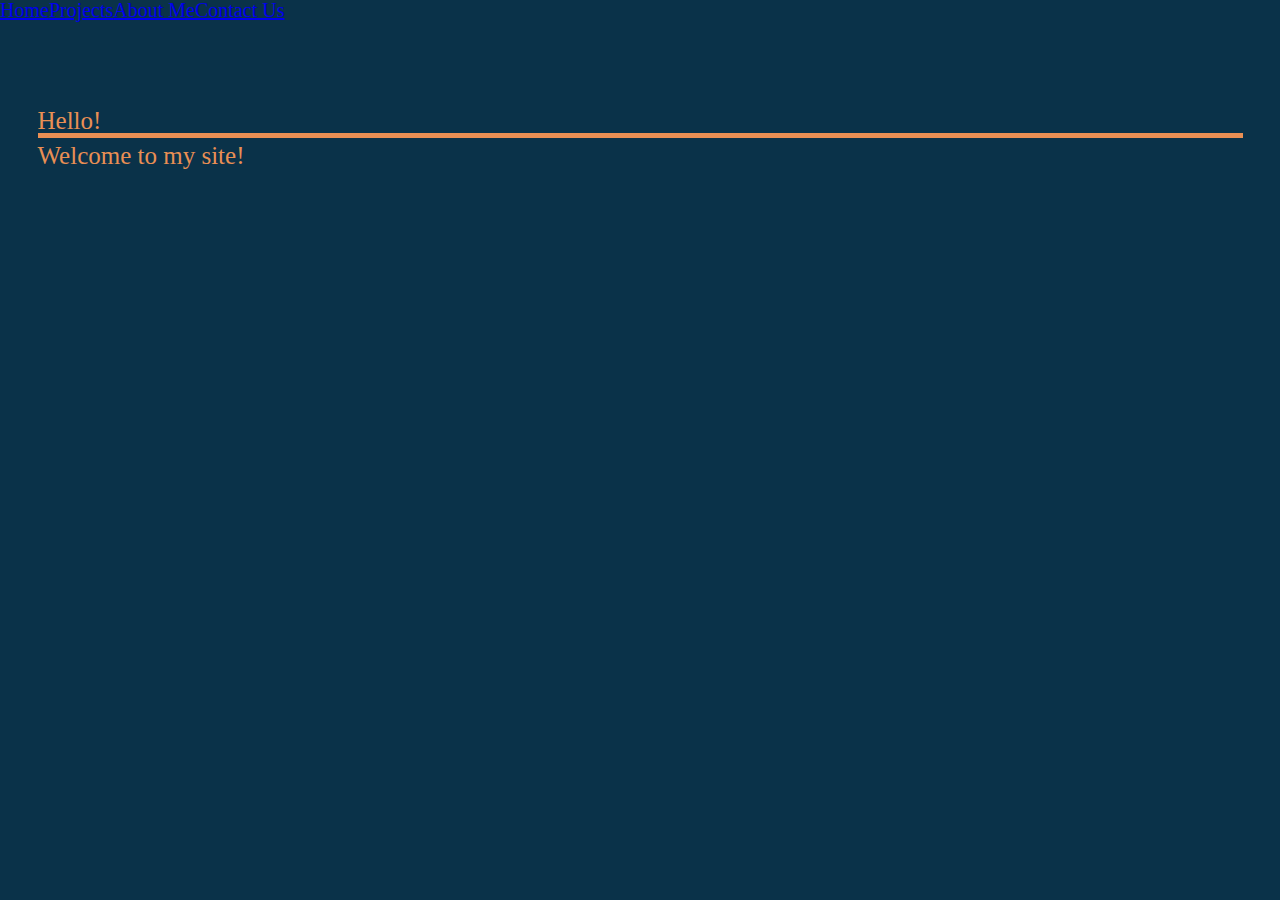
==== index.html @ 5b7e38e8 "portfolio_build_01" ====
<!DOCTYPE html>
<html lang="en">
  <head>
    <meta charset="UTF-8" />
    <meta http-equiv="X-UA-Compatible" content="IE=edge" />
    <meta name="viewport" content="width=device-width, initial-scale=1.0" />
    <link rel="stylesheet" href="/styles/reset.css">
    <link rel="stylesheet" href="/styles/global.css">
    <title>Victor's Nook Of the Internet.</title>
  </head>
  <body>
    <nav>
        <button class="nav__toggle" id="navBtn">Menu</button>
        <ul class="menu">
          <li><a href="#">Home</a></li>
          <li><a href="#">Projects</a></li>
          <li><a href="#">About Me</a></li>
          <li><a href="#">Contact Us</a></li>
        </ul>
    </nav>
    <main>
        <section id="landing">
            <article class="intro__title"> 
                <div class="container">
                    <p>Hello!</p>
                    <h1>Welcome to my site! </h1>
                </div>
            </article>
        </section>
    </main>
  </body>
  <script src="scripts/scripts.js"></script>
</html>
---- styles/global.css ----
/* root variables */
:root {
/* Colors */
    /* Brand Blue */
    --bb: #0A3249;
    /* Brand Orange */
    --bo: #E98F54;
    /* Light Text */
    --lt: #E9EAEC;
    /* Heading Type */
    --ht: 'Syncopate';
}


/* Helpers */


.container {
    max-width: 640em;
    margin: 0 auto;
    padding: 0 1.5em;
}

/* Global */
html{
    font-size: 20px;
}
body {
    background-color: #0A3249;
}


nav {
    display: flex;
    flex-direction: column;
    align-items: flex-start;
    position: relative;
  }
  
  .nav__toggle {
    display: none;
    position: absolute;
    top: 0;
    right: 0;
    margin: 10px;
  }
  
  @media (max-width: 767px) {
    .nav__toggle {
      display: block;
    }
    
    .menu {
      display: none;
      width: 100%;
    }
    
    .nav__toggle.active + .menu {
      display: block;
    }
    
    .menu li {
      text-align: center;
      width: 100%;
    }
  }
  
  @media (min-width: 768px) {
    .menu {
      display: flex;
      width: auto;
    }
    
    .menu li {
      width: auto;
    }
  }
  




/* Landing */

 .intro__title {
    font-family: var(--ht);
    font-size: 1.25em;
    color: var(--bo);
    padding-top: 2.5em;

}

.intro__title p {
    color: var(--bo);
    border-bottom: 5px solid var(--bo
    ); 
    
}

.intro__title h1 {
    padding-top: .20em;
}
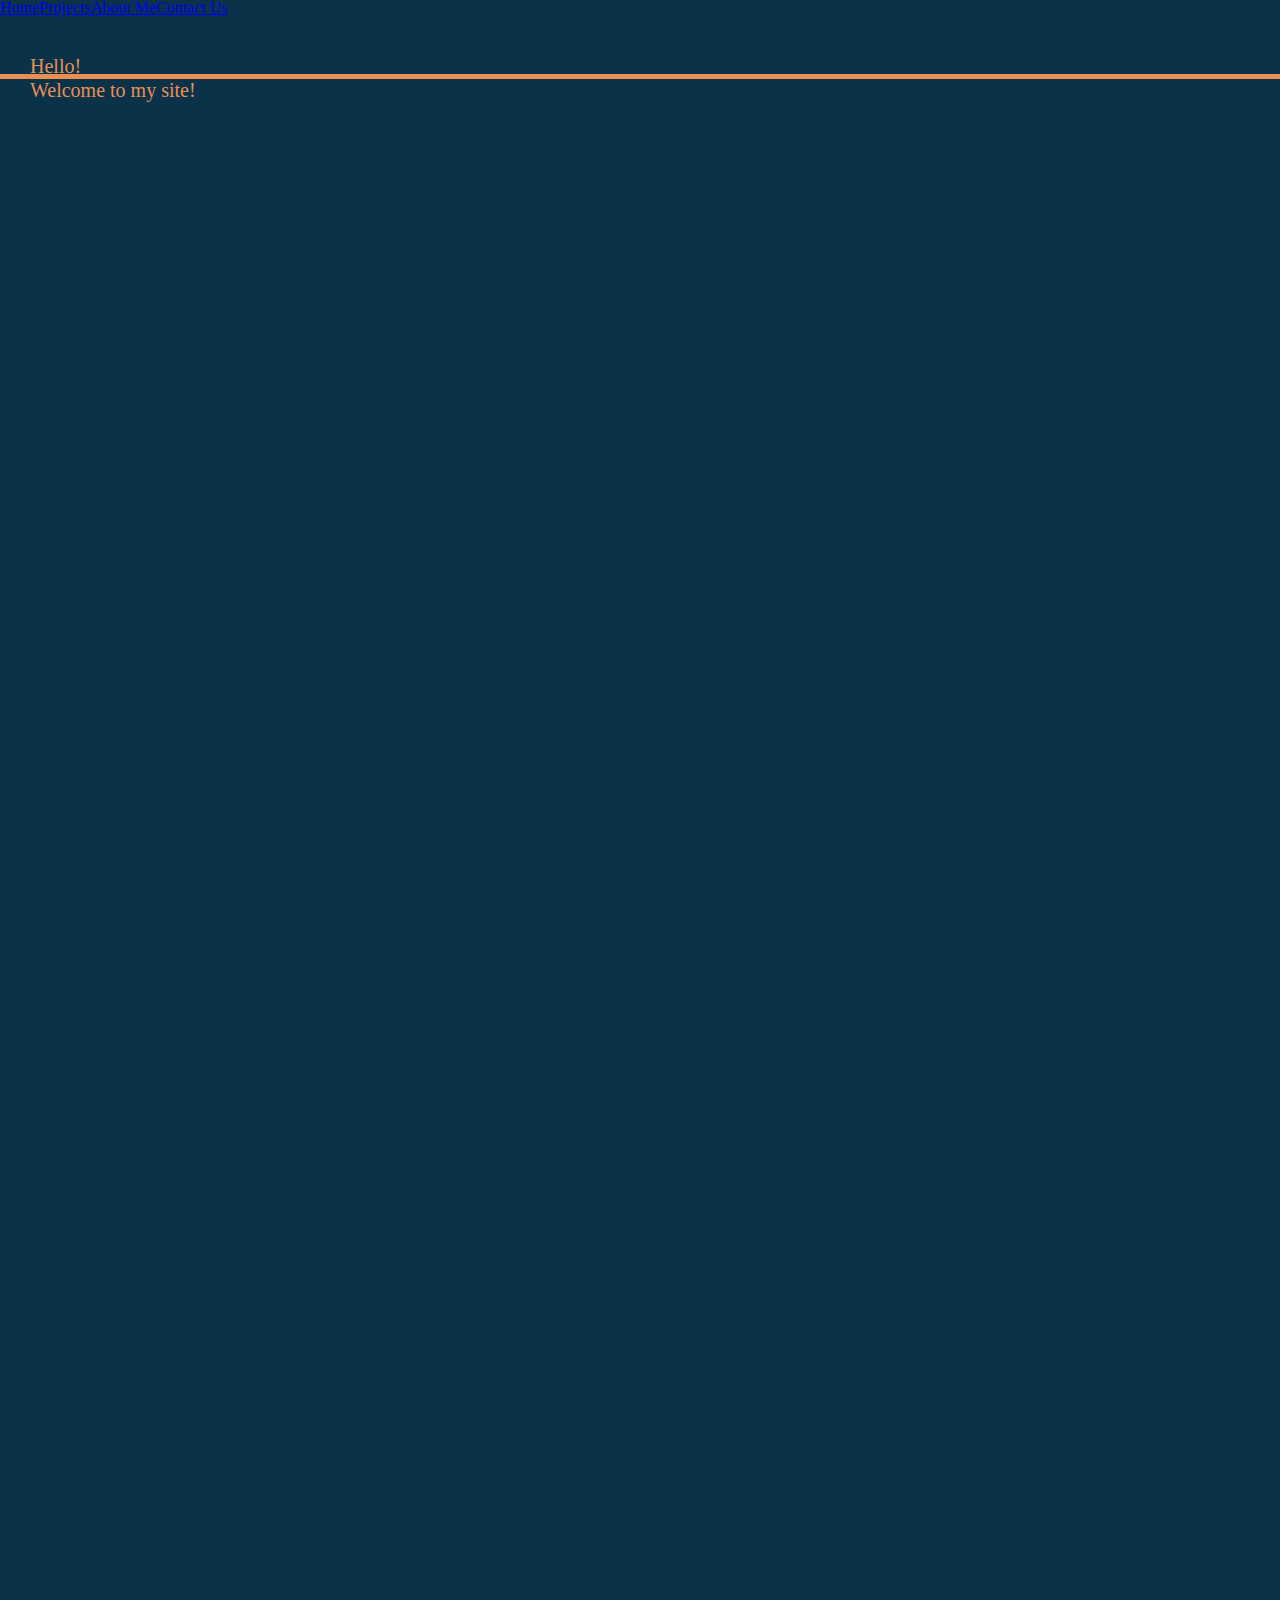
==== commit 0a2c2389: "nav built not styled" ====
--- a/index.html
+++ b/index.html
@@ -9,7 +9,7 @@
     <title>Victor's Nook Of the Internet.</title>
   </head>
   <body>
-    <nav>
+    <nav class="navbar">
         <button class="nav__toggle" id="navBtn">Menu</button>
         <ul class="menu">
           <li><a href="#">Home</a></li>
@@ -19,11 +19,16 @@
         </ul>
     </nav>
     <main>
+      <div class="line"></div>
         <section id="landing">
-            <article class="intro__title"> 
+            <article class="intro__text"> 
+              
                 <div class="container">
                     <p>Hello!</p>
+                    
                     <h1>Welcome to my site! </h1>
+                </div>
+
                 </div>
             </article>
         </section>
--- a/styles/global.css
+++ b/styles/global.css
@@ -1,102 +1,108 @@
 /* root variables */
 :root {
-/* Colors */
-    /* Brand Blue */
-    --bb: #0A3249;
-    /* Brand Orange */
-    --bo: #E98F54;
-    /* Light Text */
-    --lt: #E9EAEC;
-    /* Heading Type */
-    --ht: 'Syncopate';
+  /* Globals */
+  --font-size: 16px;
+  /* Colors */
+  /* Brand Blue */
+  --bb: #0a3249;
+  /* Brand Orange */
+  --bo: #e98f54;
+  /* Light Text */
+  --lt: #e9eaec;
+
+  /* Type */
+  /* Heading Type */
+  --ht: "Syncopate";
 }
-
 
 /* Helpers */
 
-
 .container {
-    max-width: 640em;
-    margin: 0 auto;
-    padding: 0 1.5em;
+  max-width: 640em;
+  margin: 0 auto;
+  padding: 0 1.5em;
 }
 
 /* Global */
-html{
-    font-size: 20px;
+html {
+  font-size: var(--font-size);
 }
 body {
-    background-color: #0A3249;
+  background-color: #0a3249;
 }
 
+nav {
+  display: flex;
+  flex-direction: column;
+  align-items: flex-start;
+  position: relative;
+  z-index: 9999;
+}
 
-nav {
+.nav__toggle {
+  display: none;
+  position: fixed;
+  top: 0;
+  right: 0;
+  margin: 10px;
+}
+
+@media (max-width: 767px) {
+  .nav__toggle {
+    display: block;
+  }
+
+  .menu {
+    display: none;
+    width: 100%;
+  }
+
+  .nav__toggle.active + .menu {
+    display: block;
+    transform: translate(40%, 50%);
+    z-index: 9999;
+    position: fixed;
+  }
+
+  .menu li {
+    text-align: center;
+    width: 100%;
+  }
+}
+
+@media (min-width: 768px) {
+  .menu {
     display: flex;
-    flex-direction: column;
-    align-items: flex-start;
-    position: relative;
+    width: auto;
   }
-  
-  .nav__toggle {
-    display: none;
-    position: absolute;
-    top: 0;
-    right: 0;
-    margin: 10px;
+
+  .menu li {
+    width: auto;
   }
-  
-  @media (max-width: 767px) {
-    .nav__toggle {
-      display: block;
-    }
-    
-    .menu {
-      display: none;
-      width: 100%;
-    }
-    
-    .nav__toggle.active + .menu {
-      display: block;
-    }
-    
-    .menu li {
-      text-align: center;
-      width: 100%;
-    }
-  }
-  
-  @media (min-width: 768px) {
-    .menu {
-      display: flex;
-      width: auto;
-    }
-    
-    .menu li {
-      width: auto;
-    }
-  }
-  
-
-
-
+}
 
 /* Landing */
 
- .intro__title {
-    font-family: var(--ht);
-    font-size: 1.25em;
-    color: var(--bo);
-    padding-top: 2.5em;
-
+.intro__text {
+  font-family: var(--ht);
+  font-size: 1.25em;
+  color: var(--bo);
+  padding-top: 1em;
 }
 
-.intro__title p {
-    color: var(--bo);
-    border-bottom: 5px solid var(--bo
-    ); 
-    
+.intro__text p {
+  color: var(--bo);
 }
 
-.intro__title h1 {
-    padding-top: .20em;
+.line {
+  border-bottom: 5px solid var(--bo);
+  position: absolute;
+  left: 0;
+  margin-top: 3.65em;
+  right: 0;
+  width: 100%;
 }
+.intro__text h1 {
+  padding-top: 0.2em;
+  height: 200vh;
+}
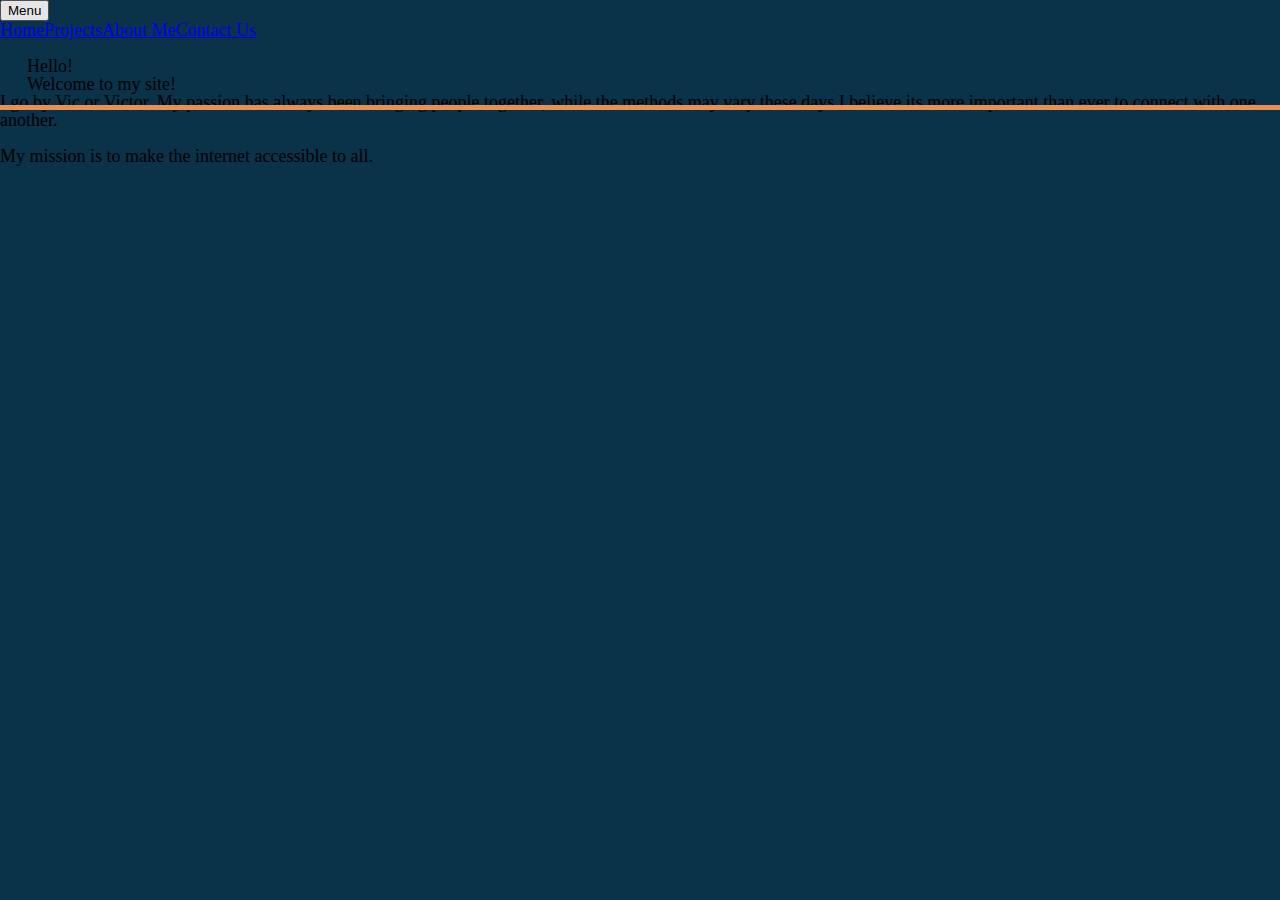
==== commit faa1abe3: "mobile landing" ====
--- a/index.html
+++ b/index.html
@@ -10,7 +10,7 @@
   </head>
   <body>
     <nav class="navbar">
-        <button class="nav__toggle" id="navBtn">Menu</button>
+        <button class="navbar__toggle" id="navBtn">Menu</button>
         <ul class="menu">
           <li><a href="#">Home</a></li>
           <li><a href="#">Projects</a></li>
@@ -21,16 +21,23 @@
     <main>
       <div class="line"></div>
         <section id="landing">
-            <article class="intro__text"> 
+            <article class="intro"> 
               
                 <div class="container">
+                  <div id="">
                     <p>Hello!</p>
                     
-                    <h1>Welcome to my site! </h1>
+                    <h1>Welcome to my site!</h1>
+                  </div>
                 </div>
+                <div class="landing">
+                  <p>I go by Vic or Victor. My passion has always been bringing people together, while the methods may vary these days I believe its more important than ever to connect with one another.</p>
 
+                  <img src="images/" alt="">
+                  <p>My mission is to make the internet accessible to all.</p>
                 </div>
-            </article>
+                
+            </article >
         </section>
     </main>
   </body>
--- a/styles/global.css
+++ b/styles/global.css
@@ -1,7 +1,7 @@
 /* root variables */
 :root {
   /* Globals */
-  --font-size: 16px;
+  --font-size: 18px;
   /* Colors */
   /* Brand Blue */
   --bb: #0a3249;
@@ -83,14 +83,14 @@
 
 /* Landing */
 
-.intro__text {
+.intro__ {
   font-family: var(--ht);
   font-size: 1.25em;
   color: var(--bo);
   padding-top: 1em;
 }
 
-.intro__text p {
+.intro__ p {
   color: var(--bo);
 }
 
@@ -102,7 +102,7 @@
   right: 0;
   width: 100%;
 }
-.intro__text h1 {
+.intro__ h1 {
   padding-top: 0.2em;
   height: 200vh;
 }
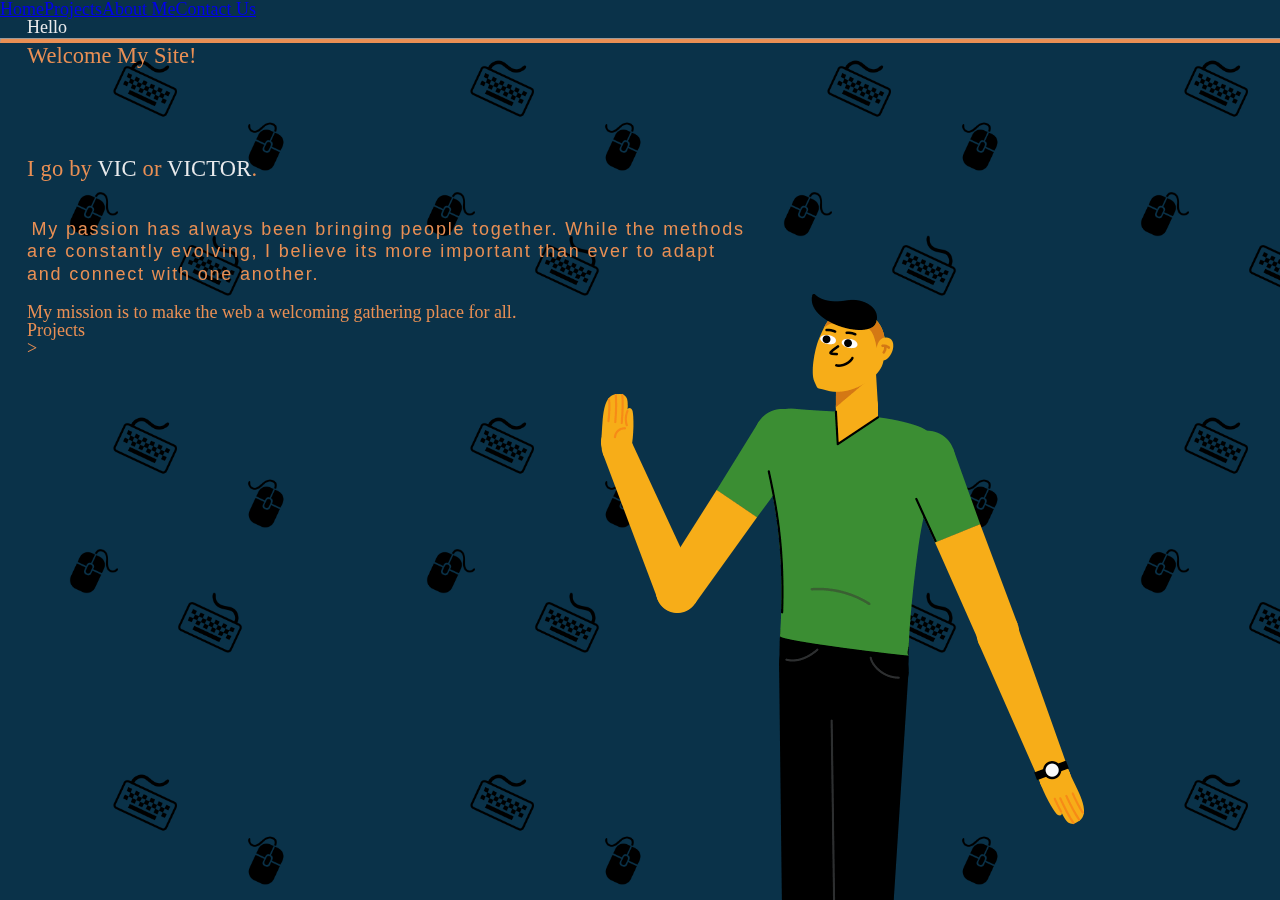
==== commit efac720c: "done" ====
--- a/index.html
+++ b/index.html
@@ -19,24 +19,29 @@
         </ul>
     </nav>
     <main>
-      <div class="line"></div>
         <section id="landing">
             <article class="intro"> 
-              
                 <div class="container">
-                  <div id="">
-                    <p>Hello!</p>
-                    
-                    <h1>Welcome to my site!</h1>
+                  <div class="intro__welcome">
+                    <h3 class="intro__welcome-heading">Hello</h3>
+                    <hr class="intro__welcome-divider">
+                    <h1 class="intro__welcome-title">Welcome My Site!</h1>
+                  </div>
+                  <div class="intro__content">
+                    <h2 class="intro__content-heading">I go by <span class="intro__content-span">Vic</span> or <span class="intro__content-span">Victor</span >.</h2>
+                      <p class="intro__content-description">
+                       My passion has always been bringing people together. While the methods are constantly evolving, I believe its more important than ever to adapt and connect with one another.</p>
+                    <div class="intro__img-container">
+                        <img src="images/cartoon_victor_min.png" alt="">
+                    </div>
+                    <br>
+                    <p class="intro__mission">My mission is to make the web a welcoming gathering place for all.</p>
+                  </div>
+                  <div class="intro__CTA">
+                    <p>Projects</p>
+                    <p>&gt;</p>
                   </div>
                 </div>
-                <div class="landing">
-                  <p>I go by Vic or Victor. My passion has always been bringing people together, while the methods may vary these days I believe its more important than ever to connect with one another.</p>
-
-                  <img src="images/" alt="">
-                  <p>My mission is to make the internet accessible to all.</p>
-                </div>
-                
             </article >
         </section>
     </main>
--- a/styles/global.css
+++ b/styles/global.css
@@ -10,17 +10,21 @@
   /* Light Text */
   --lt: #e9eaec;
 
-  /* Type */
-  /* Heading Type */
+  /* Typography */
+  /* Header Text */
   --ht: "Syncopate";
+  /* Sub Header Text */
+  --st: "Ropa Sans";
+  /* Body Type */
+  --bt: "Nunito", sans-serif;
 }
 
 /* Helpers */
 
 .container {
-  max-width: 640em;
+  max-width: 640rem;
   margin: 0 auto;
-  padding: 0 1.5em;
+  padding: 0 1.5rem;
 }
 
 /* Global */
@@ -28,18 +32,20 @@
   font-size: var(--font-size);
 }
 body {
-  background-color: #0a3249;
+  background-color: var(--bb);
+  background-image: url(../images/portfolioBGrotate.png);
+  background-size: contain;
 }
 
 nav {
   display: flex;
   flex-direction: column;
   align-items: flex-start;
-  position: relative;
+  position: absolute;
   z-index: 9999;
 }
 
-.nav__toggle {
+.navbar__toggle {
   display: none;
   position: fixed;
   top: 0;
@@ -83,26 +89,82 @@
 
 /* Landing */
 
-.intro__ {
-  font-family: var(--ht);
-  font-size: 1.25em;
-  color: var(--bo);
-  padding-top: 1em;
-}
-
-.intro__ p {
+.intro {
   color: var(--bo);
 }
 
-.line {
-  border-bottom: 5px solid var(--bo);
+.intro__welcome{
+  font-family: var(--ht);
+  color: var(--lt);
+}
+.intro__welcome-title{
+  padding-top: .5rem;
+  font-size: 1.25rem;
+  color: var(--bo);
+}
+.intro__welcome-heading{
+  color: var(--lt);
+}
+
+hr {
+  display: block;
   position: absolute;
+  top: 1.6rem;
   left: 0;
-  margin-top: 3.65em;
-  right: 0;
+  height: 0;
   width: 100%;
+  border-bottom: 4px solid var(--bo);
 }
-.intro__ h1 {
-  padding-top: 0.2em;
-  height: 200vh;
+
+/* Intro Content */
+
+.intro__content {
+  margin-top: 5rem;
+  max-width: 40rem;
+  font-family: var(--st);
+ 
 }
+.intro__content-heading {
+  font-family: var(--st);
+  font-size: 1.25rem;
+  letter-spacing: .01rem;
+}
+
+.intro__content-description {
+  font-family: var(--bt);
+  text-align: left;
+  text-indent: 0.25rem;
+  line-height: 1.25rem;
+  letter-spacing: .10rem;
+  margin-top: 2.1rem;
+}
+
+.intro__content-description:first-line {
+  text-indent: 0;
+}
+
+
+.intro__content-span{
+  color: var(--lt);
+  text-transform: uppercase;
+}
+
+.intro__img-container {
+  max-width: 100%;
+  position: fixed;
+  z-index: -100;
+  right: -3.5rem;
+  top: 16rem;
+  
+}
+
+.intro__img-container img {
+  max-width: 100%;
+  height: auto;
+}
+
+.intro_mission {
+  margin-top: 5rem;
+  max-width: 9rem;
+}
+
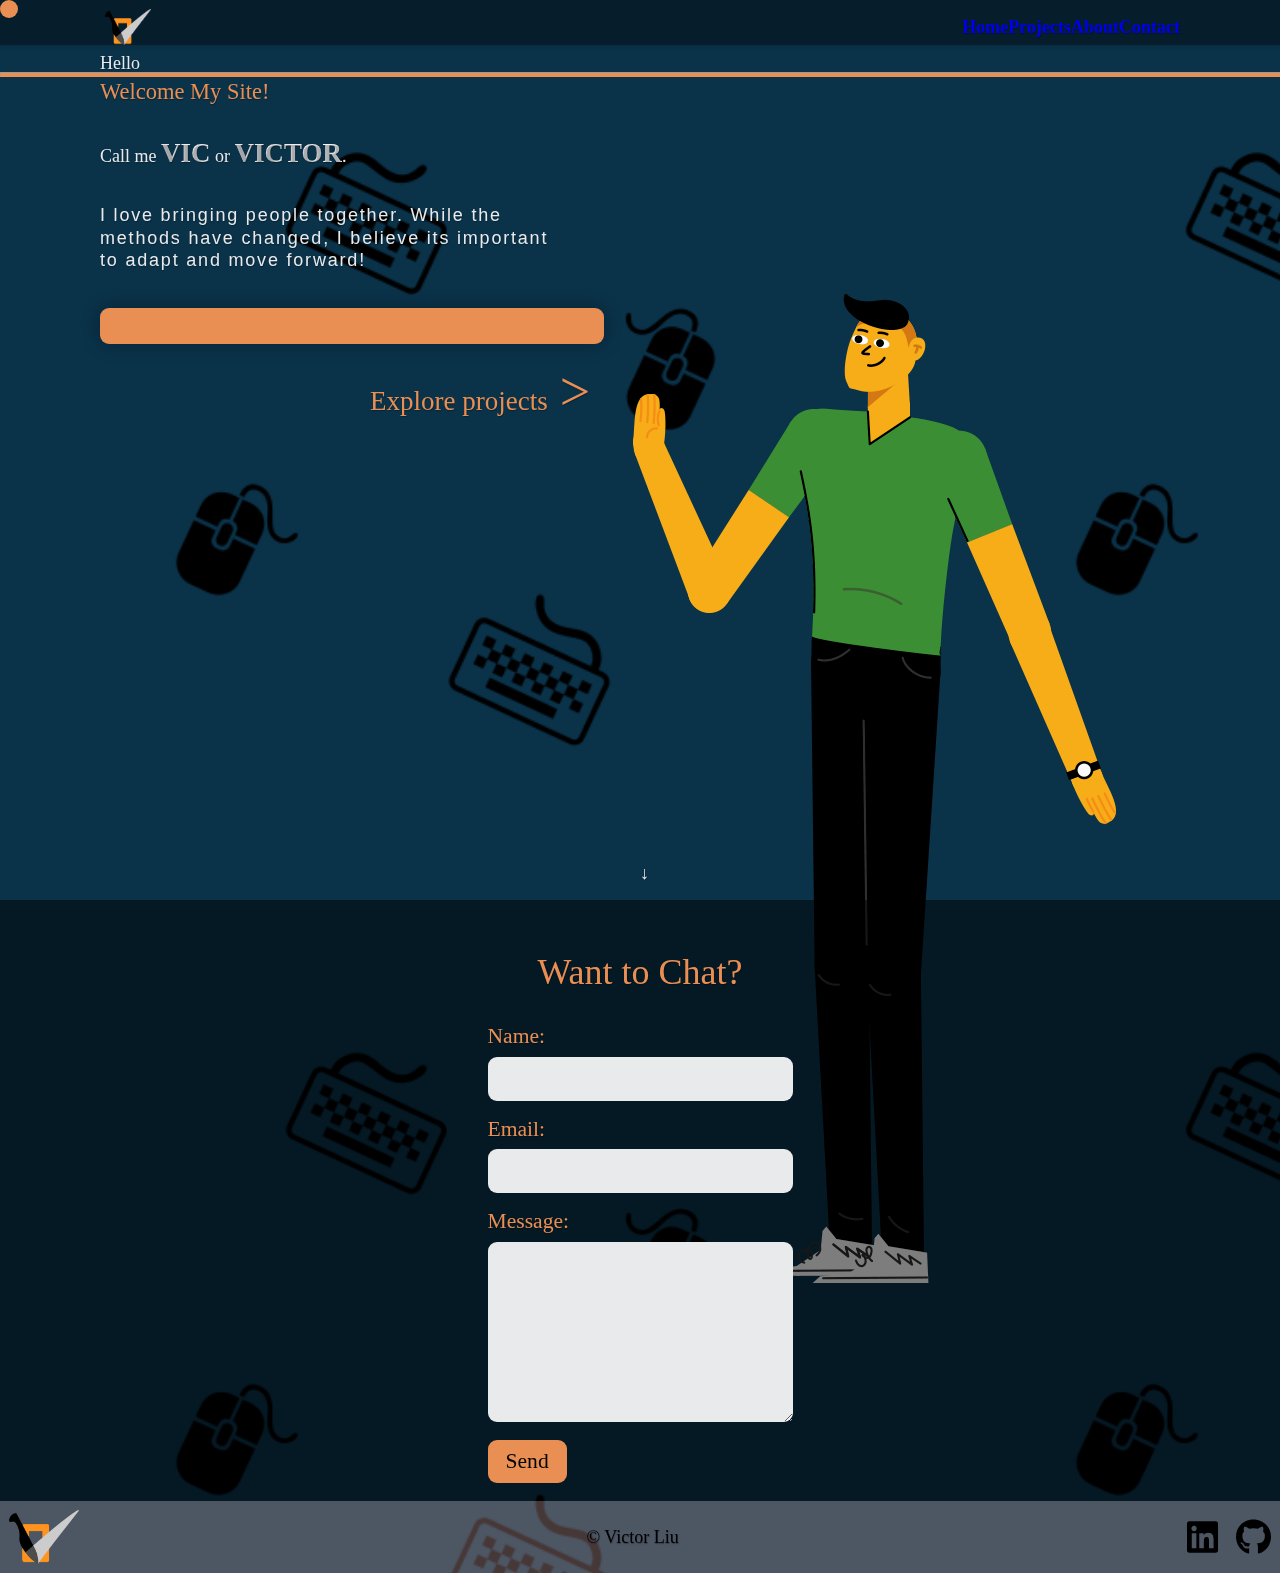
==== commit 1b1546ee: "landingmobiledone" ====
--- a/index.html
+++ b/index.html
@@ -1,4 +1,3 @@
-<!DOCTYPE html>
 <html lang="en">
   <head>
     <meta charset="UTF-8" />
@@ -6,18 +5,29 @@
     <meta name="viewport" content="width=device-width, initial-scale=1.0" />
     <link rel="stylesheet" href="/styles/reset.css">
     <link rel="stylesheet" href="/styles/global.css">
+    <link rel="stylesheet" href="/styles/landing.css">
     <title>Victor's Nook Of the Internet.</title>
   </head>
   <body>
-    <nav class="navbar">
-        <button class="navbar__toggle" id="navBtn">Menu</button>
+    <header>
+      <nav>
+        <div class="logo">
+          <a href="#"><img src="images/personallogo.png" alt="Homepage"></a>
+        </div>
+        <div class="nav-toggle">
+          <button class="interactable" data-type="button">MENU</button>
+        </div>
         <ul class="menu">
-          <li><a href="#">Home</a></li>
-          <li><a href="#">Projects</a></li>
-          <li><a href="#">About Me</a></li>
-          <li><a href="#">Contact Us</a></li>
+          <li><a class="interactable" data-type="inlink" href="#">Home</a></li>
+          <li><a class="interactable" data-type="inlink" href="#">Projects</a></li>
+          <li><a class="interactable" data-type="inlink" href="#">About</a></li>
+          <li><a class="interactable" data-type="inlink" href="#">Contact</a></li>
         </ul>
-    </nav>
+      </nav>
+      <div id="mouse-trail">
+        <i id="trail-icon" class=""></i>
+      </div>
+    </header>
     <main>
         <section id="landing">
             <article class="intro"> 
@@ -28,23 +38,51 @@
                     <h1 class="intro__welcome-title">Welcome My Site!</h1>
                   </div>
                   <div class="intro__content">
-                    <h2 class="intro__content-heading">I go by <span class="intro__content-span">Vic</span> or <span class="intro__content-span">Victor</span >.</h2>
-                      <p class="intro__content-description">
-                       My passion has always been bringing people together. While the methods are constantly evolving, I believe its more important than ever to adapt and connect with one another.</p>
+                    <h2 class="intro__content-heading`">Call me <span class="intro__content-span">Vic</span> or <span class="intro__content-span">Victor</span >.</h2>
+                        <div class="intro__content-description">
+                        I love bringing people together. While the methods have changed, I believe its important to adapt and move forward!</div>
                     <div class="intro__img-container">
                         <img src="images/cartoon_victor_min.png" alt="">
                     </div>
                     <br>
-                    <p class="intro__mission">My mission is to make the web a welcoming gathering place for all.</p>
+                    <div class="intro__content-mission">
+                      <span class="content-mission" id="mission-text"></span>
+                    </div>
                   </div>
-                  <div class="intro__CTA">
-                    <p>Projects</p>
-                    <p>&gt;</p>
-                  </div>
+                    <a href="#" class="intro__content-CTA interactable" data-type="inlink">Explore projects <span> &gt;</span></a>
+                    <div class="landing__scroll">&#8595</div>
                 </div>
             </article >
+            
         </section>
+        <section class="contact">
+          <div class="container">
+            <h2>Want to Chat?</h2>
+            <form>
+              <label for="name">Name:</label>
+              <input type="text" id="name" name="name" required>
+              <label for="email">Email:</label>
+              <input type="email" id="email" name="email" required>
+              <label for="message">Message:</label>
+              <textarea id="message" name="message" required></textarea>
+              <button type="submit">Send</button>
+            </form>
+          </div>
+        </section>
+        <footer>
+            <div class="footer isflex">
+                <div class="footer-left isflex">
+                <img src="images/personallogo.png" alt="Logo">
+               
+                </div>
+                <p>&copy; Victor Liu</p>
+                <div class="footer-right isflex interactable" data-type="link">
+                <a href="https://www.linkedin.com/in/victorshliu/"><img src="images/linkedin.svg" alt="LinkedIn"></a>
+                <a href="https://github.com/Victorshliu"><img src="images/github.svg" alt="Github"></a>
+                </div>
+            </div>
+        </footer>
     </main>
   </body>
   <script src="scripts/scripts.js"></script>
-</html>
+</html>--- a/styles/global.css
+++ b/styles/global.css
@@ -9,7 +9,8 @@
   --bo: #e98f54;
   /* Light Text */
   --lt: #e9eaec;
-
+  /* Dark Text */
+  --dt: #5A5E68;
   /* Typography */
   /* Header Text */
   --ht: "Syncopate";
@@ -18,153 +19,290 @@
   /* Body Type */
   --bt: "Nunito", sans-serif;
 }
+/* Reference sizes */
+/* Smallest screen size 375px */
+/* medium screen width 720px */
+/* large 1080+px */
+
 
 /* Helpers */
 
 .container {
-  max-width: 640rem;
+  max-width: 17.77rem;
   margin: 0 auto;
-  padding: 0 1.5rem;
-}
-
+  padding: 0 1rem;
+}
+
+@media (min-width:40em) {
+
+  .container {
+    max-width: 60rem;
+    padding: 0 2rem;
+  }
+}
+
+.isflex {
+  display: flex;
+}
 /* Global */
 html {
   font-size: var(--font-size);
+  text-shadow: 0.5px 0.5px 1px rgba(0, 0, 0, 0.3);
 }
 body {
   background-color: var(--bb);
   background-image: url(../images/portfolioBGrotate.png);
   background-size: contain;
+  min-height: 100%;
+  display: flex;
+}
+/* mouse effect */
+#mouse-trail {
+  height: 1em;
+  width: 1em;
+  background-color: #e98f54;
+  border-radius: 1em;
+  z-index: 9999;
+  position: fixed;
+  left: 0em;
+  top: 0em; 
+  pointer-events: none;
+  transition: opacity 500ms ease;
+  display: grid;
+  place-items: center;
+}
+
+body:hover > #mouse-trail {
+  opacity: 1;
+}
+
+#mouse-trail:not([data-type=""]) > #trail-icon {
+  opacity: 1;
+}
+
+.interactable:hover {
+  opacity: .8;
+  scale: 105%;
+}
+
+
+/* Mouse icons */
+#trail-icon {
+  opacity: 0;
+  transition: opacity 400ms ease;
+}
+
+.link-icon {
+ background-image: url(/images/link-solid.svg);
+ background-size: contain;
+ background-position: center;
+ height: .5em;
+ width: .5em;
+ background-repeat: no-repeat;
+}
+
+.nav-icon {
+  background-image: url(/images/rightarrow.svg);
+  background-size: contain;
+  background-position: center;
+  height: .5em;
+  width: .5em;
+  background-repeat: no-repeat;
+}
+
+.button-icon {
+  background-image: url(/images/button.svg);
+  background-size: contain;
+  background-position: center;
+  height: .5em;
+  width: .5em;
+  background-repeat: no-repeat;
+}
+
+/* Navigation */
+header {
+  position: fixed;
+  top: 0;
+  left: 0;
+  width: 100%;
+  box-shadow: 0 2px 4px rgba(0, 0, 0, 0.1);
+  z-index: 999;
+  transition: all 0.3s ease-in-out;
+  opacity: 1;
+  background-color: rgba(0, 0, 0, .4);
+  height: 2.5em;
+
+}
+
+.nav-toggle.sticky {
+  opacity: 1;
+  visibility: visible;
+  transition: opacity 50 ease;
 }
 
 nav {
   display: flex;
-  flex-direction: column;
-  align-items: flex-start;
-  position: absolute;
-  z-index: 9999;
-}
-
-.navbar__toggle {
+  justify-content: space-between;
+  align-items: center;
+  height: 3em;
+  padding: 0 1em;
+  max-width: 60rem;
+  margin: 0 auto;
+  padding: 0 4rem;
+}
+
+nav img {
+  height: 2em;
+  margin: .25em;
+}
+
+.menu {
+  display: flex;
+  justify-content: center;
+  align-items: center;
+  list-style: none;
+  margin: 0;
+  padding: 0;
+  height: 2em;
+}
+
+
+.menu li a {
+  font-weight: bold;
+  text-decoration: none;
+  transition: all 0.3s ease-in-out;
+}
+
+.menu li{
+  color: #f00;
+  transform: scale(2em);
+}
+
+.nav-toggle {
   display: none;
-  position: fixed;
-  top: 0;
-  right: 0;
-  margin: 10px;
-}
-
-@media (max-width: 767px) {
-  .nav__toggle {
+  cursor: pointer;
+  visibility: hidden;
+}
+
+.nav-toggle button {
+  transition: all 0.3s ease-in-out;
+}
+
+@media (max-width: 40em) {
+  nav {
+    flex-direction: column;
+    height: auto;
+  }
+
+  .nav-toggle {
     display: block;
-  }
-
-  .menu {
-    display: none;
-    width: 100%;
-  }
-
-  .nav__toggle.active + .menu {
-    display: block;
-    transform: translate(40%, 50%);
-    z-index: 9999;
-    position: fixed;
+    position: absolute;
+    top: calc(100vh - 6.5em);
+    right: 1.5em;
+  }
+
+  .nav-toggle button {
+      appearance: none;
+      border: none;
+      background-color: var(--bo);
+      font-size: 1.25em;
+      font-family: var(--st);
+      border-radius: 0.5rem;
+      padding: 0.25rem .25rem;
+    }
+
+    .menu {
+      display: none;
+      width: 100%;
+      text-align: center;
+    }
+
+  .menu.active {
+    display: flex;
+    flex-direction: column;
+    position: absolute;
+    top: 50vh;
+    right: .5em;
+    height: auto;
+    z-index: 999;
+    width: auto;
   }
 
   .menu li {
-    text-align: center;
-    width: 100%;
-  }
-}
-
-@media (min-width: 768px) {
-  .menu {
-    display: flex;
-    width: auto;
-  }
-
-  .menu li {
-    width: auto;
-  }
-}
-
-/* Landing */
-
-.intro {
-  color: var(--bo);
-}
-
-.intro__welcome{
-  font-family: var(--ht);
-  color: var(--lt);
-}
-.intro__welcome-title{
-  padding-top: .5rem;
-  font-size: 1.25rem;
-  color: var(--bo);
-}
-.intro__welcome-heading{
-  color: var(--lt);
-}
-
-hr {
-  display: block;
-  position: absolute;
-  top: 1.6rem;
-  left: 0;
-  height: 0;
-  width: 100%;
-  border-bottom: 4px solid var(--bo);
-}
-
-/* Intro Content */
-
-.intro__content {
-  margin-top: 5rem;
-  max-width: 40rem;
-  font-family: var(--st);
- 
-}
-.intro__content-heading {
-  font-family: var(--st);
-  font-size: 1.25rem;
-  letter-spacing: .01rem;
-}
-
-.intro__content-description {
-  font-family: var(--bt);
-  text-align: left;
-  text-indent: 0.25rem;
-  line-height: 1.25rem;
-  letter-spacing: .10rem;
-  margin-top: 2.1rem;
-}
-
-.intro__content-description:first-line {
-  text-indent: 0;
-}
-
-
-.intro__content-span{
-  color: var(--lt);
-  text-transform: uppercase;
-}
-
-.intro__img-container {
-  max-width: 100%;
-  position: fixed;
-  z-index: -100;
-  right: -3.5rem;
-  top: 16rem;
+    margin: .4em 0;
+    display: inline-block;
+    background-color: rgba(233, 143, 84, .8);
+    border-radius: .5rem;
+    padding: .5em .5em;
+    opacity: 0;
+    animation: drawer-open 0.5s ease-in-out forwards;
+  }
+
   
-}
-
-.intro__img-container img {
-  max-width: 100%;
-  height: auto;
-}
-
-.intro_mission {
-  margin-top: 5rem;
-  max-width: 9rem;
-}
-
+  .menu.active li:nth-child(1) {
+    animation-delay: 0.1s;
+  }
+  
+  .menu.active li:nth-child(2) {
+    animation-delay: 0.2s;
+  }
+  
+  .menu.active li:nth-child(3) {
+    animation-delay: 0.3s;
+  }
+  .menu.active li:nth-child(4) {
+    animation-delay: 0.4s;
+  }
+  
+  @keyframes drawer-open {
+    from {
+      opacity: 0;
+      transform: translateX(100%);
+    }
+    to {
+      opacity: 1;
+      transform: translateX(0);
+    }
+  }
+
+  @keyframes drawer-close {
+    from {
+      opacity: 1;
+      transform: translateX(100%);
+    }
+    to {
+      opacity: 0;
+      transform: translateX(0);
+    }
+  }
+
+  .menu.active li a {
+    color:var(--lt);
+  }
+  .menu li:hover {
+    background-color: rgba(233, 143, 84, 1);
+  }
+}
+
+
+/* Footer */
+
+.footer {
+  background-color: rgba(177, 140, 140, 0.4);
+  justify-content: space-between;
+  align-items: center;
+}
+
+.footer-left img {
+  height: 3rem;
+  padding: .5em;
+}
+
+.footer-right p {
+  font-size: 0.8rem;
+  margin: 0;
+}
+.footer-right img {
+  height: 2em;
+  padding: .5em;
+}--- a/styles/landing.css
+++ b/styles/landing.css
@@ -0,0 +1,294 @@
+/* Landing */
+
+#landing {
+    height: 100vh;
+  }
+  .intro {
+    color: var(--lt);
+    height: 100vh;
+  }
+  
+  .intro__welcome{
+    font-family: var(--ht);
+    color: var(--lt);
+    margin-top: 2em;
+  }
+  .intro__welcome-title{
+    padding-top: .5rem;
+    font-size: 1.25rem;
+    color: var(--bo);
+  }
+  .intro__welcome-heading{
+    color: var(--lt);
+  }
+  
+  hr {
+    display: block;
+    position: absolute;
+    top: 3.5rem;
+    left: 0;
+    height: 0;
+    width: 100%;
+    border-bottom: 4px solid var(--bo);
+  }
+  
+  /* Intro Content */
+  
+  .intro__content {
+    margin-top: 2rem;
+    max-width: 100%;
+    font-family: var(--st);
+  }
+  .intro__content-heading {
+    font-family: var(--st);
+    font-size: 1.25rem;
+    letter-spacing: .01rem;
+    text-align: center;
+    animation: slide-in 0.5s ease-out forwards 1s;
+    opacity: 0;
+  }
+  
+  @keyframes slide-in {
+    from {
+      transform: translateX(-100%);
+      opacity: 0;
+    }
+    to {
+      transform: translateX(0);
+      opacity: 1;
+    }
+  }
+  
+  .intro__content-description {
+    max-width: 26rem;
+    font-family: var(--bt);
+    text-align: left;
+    line-height: 1.25rem;
+    letter-spacing: .10rem;
+    text-shadow: 0.5px 0.5px 1px rgba(0, 0, 0, 0.3);
+    margin-top: 2.1rem;
+  }
+  
+  
+  
+  .intro__content-span {
+    color: var(--lt);
+    text-transform: uppercase;
+    background-image: linear-gradient(to right, var(--lt),white, var(--bo), white);
+    background-size: 300% auto;
+    background-clip: text;
+    -webkit-background-clip: text;
+    color: transparent;
+    animation: namegradient 5s ease infinite ;
+    font-size: 1.5rem;
+    font-weight:bolder;
+  }
+  
+  @keyframes namegradient {
+    0% {
+      background-position: 0% 50%;
+    }
+    50% {
+      background-position: 100% 50%;
+    }
+    100% {
+      background-position: 0% 50%;
+    }
+  }
+  
+  .intro__img-container {
+    max-width: 95%;
+    position: fixed;
+    z-index: -100;
+    right: -5.25rem;
+    top: 16rem;
+    
+  }
+  
+  .intro__img-container img {
+    max-width: 100%;
+    height: auto;
+  }
+  /* Mission Statement */
+  .intro__content-mission {
+    max-width: 26rem;
+    margin-top: 1rem;
+    color: var(--lt);
+    font-weight: bold;
+    font-family: var(--ht);
+    background-color: var(--bo);
+    padding: 1rem;
+    border-radius: 0.5rem;
+    box-shadow: 0 0 1rem rgba(0, 0, 0, 0.3);
+    position: relative;
+    width: 60%;
+    letter-spacing: .001em;
+    overflow: hidden;
+  }
+
+  @media (min-width: 40em){
+    .intro__content-mission {
+      width: 50%;
+    }
+  }
+    
+  
+  
+  #mission-text{
+    animation: typing 2s steps(30, end), blink-caret .5s step-end infinite;
+    animation-delay: 5s;
+  }
+  
+  
+  
+  /* Intro Call to Action */
+  .intro__content-CTA {
+    display: inline-block;
+    position:relative;
+    margin-top: 1em;
+    margin-left: 2em;
+    color: var(--bo);
+    font-family: var(--ht);
+    font-size: 1.5em;
+    text-decoration: none;
+    line-height: .7em;
+    animation: wiggle 3s cubic-bezier(0.25, 0.46, 0.45, 0.94) forwards;
+    animation-delay: 8s;
+  }
+
+  @media (min-width: 40em){
+    .intro__content-CTA {
+    margin-top: 1em;
+    margin-left: 10em;
+    }
+  }
+  
+  .intro__content-CTA span {
+    display: inline-block;
+    font-size: 2em;
+    margin-left: 0.1em;
+    line-height: 0.8;
+    animation: arrow 1.5s infinite;
+    animation-delay: 8s;
+  }
+  
+  @keyframes arrow {
+    0% {
+      transform: translateX(0);
+    }
+    25% { /* add delay for first arrow */
+      transform: translateX(0) scale(1);
+    }
+    50% {
+      transform: translateX(0.5em) scale(0.8);
+    }
+    75% { /* add delay for second arrow */
+      transform: translateX(0.5em) scale(0.8);
+    }
+    100% {
+      transform: translateX(1em) scale(0.6);
+    }
+  }
+  
+    @keyframes wiggle {
+      0% {
+        transform: translateX(0);
+      }
+      25% {
+        transform: translateX(0.2em) rotateZ(-5deg);
+      }
+      50% {
+        transform: translateX(-0.2em) rotateZ(5deg);
+      }
+      75% {
+        transform: translateX(0.2em) rotateZ(-5deg);
+      }
+      100% {
+        transform: translateX(0) rotateZ(0);
+      }
+    }
+  
+  /* Contact form */
+    .contact {
+      background-color: rgba(0, 0, 0, 0.5);
+      text-align: center;
+      width: 100vw;
+      padding: 1rem 0;
+    }
+    
+    .contact h2 {
+      color: var(--bo);
+      font-family: var(--ht);
+      font-size: 2em;
+      margin: 2rem 0;
+    }
+    
+    .contact form {
+      display: inline-block;
+      text-align: left;
+    }
+    
+    .contact label {
+      display: block;
+      color: var(--bo);
+      font-family: var(--st);
+      font-size: 1.2em;
+      margin-bottom: 0.5rem;
+    }
+    
+    .contact input,
+    .contact textarea {
+      display: block;
+      width: 100%;
+      padding: 0.5rem;
+      margin-bottom: 1rem;
+      border: none;
+      border-radius: 0.5rem;
+      background-color: var(--lt);
+      color: var(--dt);
+      font-family: var(--bt);
+      font-size: 1.2em;
+    }
+    
+    .contact textarea {
+      height: 10rem;
+    }
+    
+    .contact button {
+      padding: 0.5rem 1rem;
+      border: none;
+      border-radius: 0.5rem;
+      background-color: var(--bo);
+      color: var(--bg);
+      font-family: var(--ht);
+      font-size: 1.2em;
+      cursor: pointer;
+    }
+    
+    .contact button:hover {
+      background-color: var(--lt);
+    }
+
+/* 
+    Scroll Indicator */
+    .landing__scroll {
+        position: absolute;
+        display: inline-block;
+        margin-top: 1em;
+        color: var(--lt);
+        animation: pulse 2s infinite;
+        bottom: 1em;
+        left: 50%;
+      }
+      
+      @keyframes pulse {
+        0% {
+          transform: scale(1);
+        }
+        50% {
+          transform: scale(1.5);
+        }
+        100% {
+          transform: scale(1);
+        }
+      }
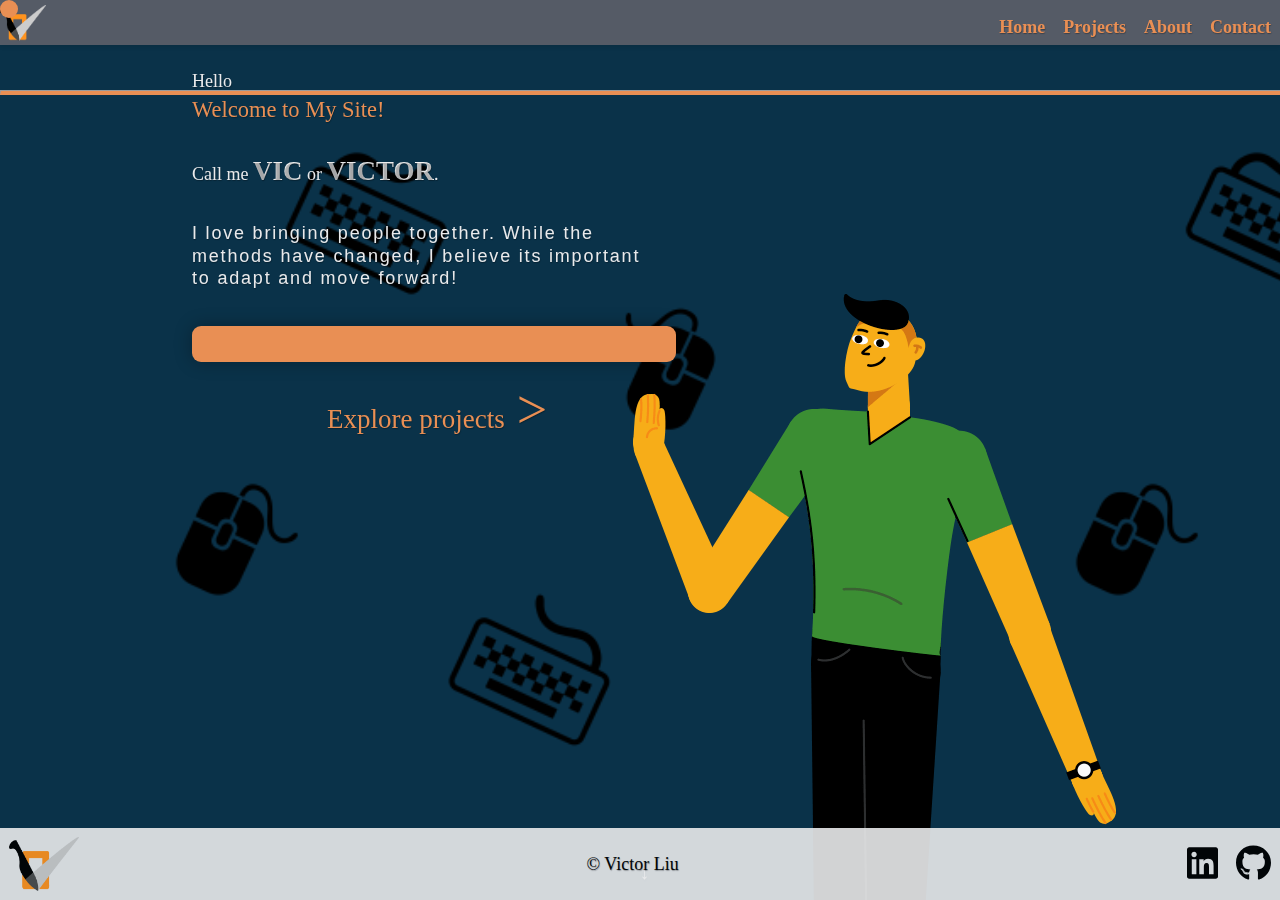
==== commit 1f61e2a5: "started about page" ====
--- a/index.html
+++ b/index.html
@@ -1,8 +1,9 @@
+<!DOCTYPE html>
 <html lang="en">
   <head>
-    <meta charset="UTF-8" />
-    <meta http-equiv="X-UA-Compatible" content="IE=edge" />
-    <meta name="viewport" content="width=device-width, initial-scale=1.0" />
+    <meta charset="UTF-8">
+    <meta http-equiv="X-UA-Compatible" content="IE=edge">
+    <meta name="viewport" content="width=device-width, initial-scale=1.0" >
     <link rel="stylesheet" href="/styles/reset.css">
     <link rel="stylesheet" href="/styles/global.css">
     <link rel="stylesheet" href="/styles/landing.css">
@@ -11,7 +12,7 @@
   <body>
     <header>
       <nav>
-        <div class="logo">
+        <div class="logo isflex">
           <a href="#"><img src="images/personallogo.png" alt="Homepage"></a>
         </div>
         <div class="nav-toggle">
@@ -28,14 +29,14 @@
         <i id="trail-icon" class=""></i>
       </div>
     </header>
-    <main>
+    <main class="">
         <section id="landing">
             <article class="intro"> 
                 <div class="container">
-                  <div class="intro__welcome">
-                    <h3 class="intro__welcome-heading">Hello</h3>
-                    <hr class="intro__welcome-divider">
-                    <h1 class="intro__welcome-title">Welcome My Site!</h1>
+                  <div class="page__subject">
+                    <h3 class="page__subject-heading">Hello</h3>
+                    <hr class="page__subject-divider">
+                    <h1 class="page__subject-title">Welcome to My Site!</h1>
                   </div>
                   <div class="intro__content">
                     <h2 class="intro__content-heading`">Call me <span class="intro__content-span">Vic</span> or <span class="intro__content-span">Victor</span >.</h2>
@@ -50,12 +51,12 @@
                     </div>
                   </div>
                     <a href="#" class="intro__content-CTA interactable" data-type="inlink">Explore projects <span> &gt;</span></a>
-                    <div class="landing__scroll">&#8595</div>
+                    <div class="landing__scroll">&#8595;</div>
                 </div>
             </article >
-            
         </section>
-        <section class="contact">
+        <!-- rework section -->
+        <!-- <section class="contact isflex">
           <div class="container">
             <h2>Want to Chat?</h2>
             <form>
@@ -68,21 +69,21 @@
               <button type="submit">Send</button>
             </form>
           </div>
-        </section>
-        <footer>
-            <div class="footer isflex">
-                <div class="footer-left isflex">
-                <img src="images/personallogo.png" alt="Logo">
-               
-                </div>
-                <p>&copy; Victor Liu</p>
-                <div class="footer-right isflex interactable" data-type="link">
-                <a href="https://www.linkedin.com/in/victorshliu/"><img src="images/linkedin.svg" alt="LinkedIn"></a>
-                <a href="https://github.com/Victorshliu"><img src="images/github.svg" alt="Github"></a>
-                </div>
-            </div>
-        </footer>
+        </section> -->
     </main>
+    <footer class="footer isflex">
+      <div class="footer-left isflex">
+      <img src="images/personallogo.png" alt="Logo">
+      </div>
+      <p>&copy; Victor Liu</p>
+      <div class="footer-right isflex">
+        <ul class="footer__social isflex">
+          <li class="footer__social-link"> <a class="interactable" data-type="link" href="https://www.linkedin.com/in/victorshliu/"><img src="images/linkedin.svg" alt="LinkedIn"></a></li>
+          <li class="footer__social-link"></li>
+        </ul>
+      <a class="interactable" data-type="link" href="https://github.com/Victorshliu"><img src="images/github.svg" alt="Github"></a>
+      </div>
+</footer>
   </body>
-  <script src="scripts/scripts.js"></script>
-</html>+<script src="scripts/scripts.js"></script>
+</html> --- a/styles/global.css
+++ b/styles/global.css
@@ -28,7 +28,7 @@
 /* Helpers */
 
 .container {
-  max-width: 17.77rem;
+  max-width: 18rem;
   margin: 0 auto;
   padding: 0 1rem;
 }
@@ -36,7 +36,7 @@
 @media (min-width:40em) {
 
   .container {
-    max-width: 60rem;
+    max-width: 70%;
     padding: 0 2rem;
   }
 }
@@ -49,12 +49,43 @@
   font-size: var(--font-size);
   text-shadow: 0.5px 0.5px 1px rgba(0, 0, 0, 0.3);
 }
+main {
+  width: 100%;
+}
 body {
   background-color: var(--bb);
   background-image: url(../images/portfolioBGrotate.png);
-  background-size: contain;
-  min-height: 100%;
-  display: flex;
+  background-size:contain;
+  height: 100%;
+  width: 100%;
+  display: flex;
+  /* padding-bottom: 4em; */
+}
+
+/* Page layout */
+.page__subject{
+  font-family: var(--ht);
+  color: var(--lt);
+  margin-top: 3em;
+}
+.page__subject-title{
+  padding-top: .5rem;
+  font-size: 1.25rem;
+  color: var(--bo);
+}
+.page__subject-heading{
+  color: var(--lt);
+}
+
+/* divider */
+hr {
+  display: block;
+  position: absolute;
+  top: 4.5em;
+  left: 0;
+  height: 0;
+  width: 100%;
+  border-bottom: 4px solid var(--bo);
 }
 /* mouse effect */
 #mouse-trail {
@@ -124,12 +155,12 @@
   position: fixed;
   top: 0;
   left: 0;
-  width: 100%;
+  width: 100vw;
   box-shadow: 0 2px 4px rgba(0, 0, 0, 0.1);
   z-index: 999;
   transition: all 0.3s ease-in-out;
   opacity: 1;
-  background-color: rgba(0, 0, 0, .4);
+  background-color: rgba(90, 94, 104, .95);
   height: 2.5em;
 
 }
@@ -145,15 +176,15 @@
   justify-content: space-between;
   align-items: center;
   height: 3em;
-  padding: 0 1em;
-  max-width: 60rem;
+  max-width: 100vw;
   margin: 0 auto;
-  padding: 0 4rem;
-}
-
-nav img {
+  /* padding: 0 2rem; */
+}
+
+nav .logo img {
   height: 2em;
-  margin: .25em;
+  padding-bottom: .25em;
+  align-items: center;
 }
 
 .menu {
@@ -161,8 +192,7 @@
   justify-content: center;
   align-items: center;
   list-style: none;
-  margin: 0;
-  padding: 0;
+
   height: 2em;
 }
 
@@ -171,11 +201,14 @@
   font-weight: bold;
   text-decoration: none;
   transition: all 0.3s ease-in-out;
+  color: var(--bo);
+  font-family: var(--st);
 }
 
 .menu li{
-  color: #f00;
   transform: scale(2em);
+  margin: 0.25em;
+  padding: 0.25em;
 }
 
 .nav-toggle {
@@ -221,7 +254,7 @@
     display: flex;
     flex-direction: column;
     position: absolute;
-    top: 50vh;
+    top: calc(100vh - 20em);
     right: .5em;
     height: auto;
     z-index: 999;
@@ -288,9 +321,21 @@
 /* Footer */
 
 .footer {
-  background-color: rgba(177, 140, 140, 0.4);
+  background-color: var(--lt);
+  opacity: .9;
   justify-content: space-between;
   align-items: center;
+  height: 4em;
+  position: absolute;
+  width: 100vw;
+  bottom: 0;
+  left: 0;
+  right: 0;
+  display: flex;
+}
+
+.footer-left {
+  /* margin: 0 4em */
 }
 
 .footer-left img {
@@ -298,6 +343,10 @@
   padding: .5em;
 }
 
+/* Social Links */
+.footer-right {
+  /* margin: 0 4em; */
+}
 .footer-right p {
   font-size: 0.8rem;
   margin: 0;
--- a/styles/landing.css
+++ b/styles/landing.css
@@ -1,36 +1,14 @@
 /* Landing */
 
 #landing {
-    height: 100vh;
+    /* height: 100vh; */
   }
   .intro {
     color: var(--lt);
     height: 100vh;
   }
   
-  .intro__welcome{
-    font-family: var(--ht);
-    color: var(--lt);
-    margin-top: 2em;
-  }
-  .intro__welcome-title{
-    padding-top: .5rem;
-    font-size: 1.25rem;
-    color: var(--bo);
-  }
-  .intro__welcome-heading{
-    color: var(--lt);
-  }
-  
-  hr {
-    display: block;
-    position: absolute;
-    top: 3.5rem;
-    left: 0;
-    height: 0;
-    width: 100%;
-    border-bottom: 4px solid var(--bo);
-  }
+  
   
   /* Intro Content */
   
@@ -159,7 +137,7 @@
   @media (min-width: 40em){
     .intro__content-CTA {
     margin-top: 1em;
-    margin-left: 10em;
+    margin-left: 5em;
     }
   }
   
@@ -213,7 +191,9 @@
       background-color: rgba(0, 0, 0, 0.5);
       text-align: center;
       width: 100vw;
+      height: 100vh;
       padding: 1rem 0;
+      position: relative;
     }
     
     .contact h2 {
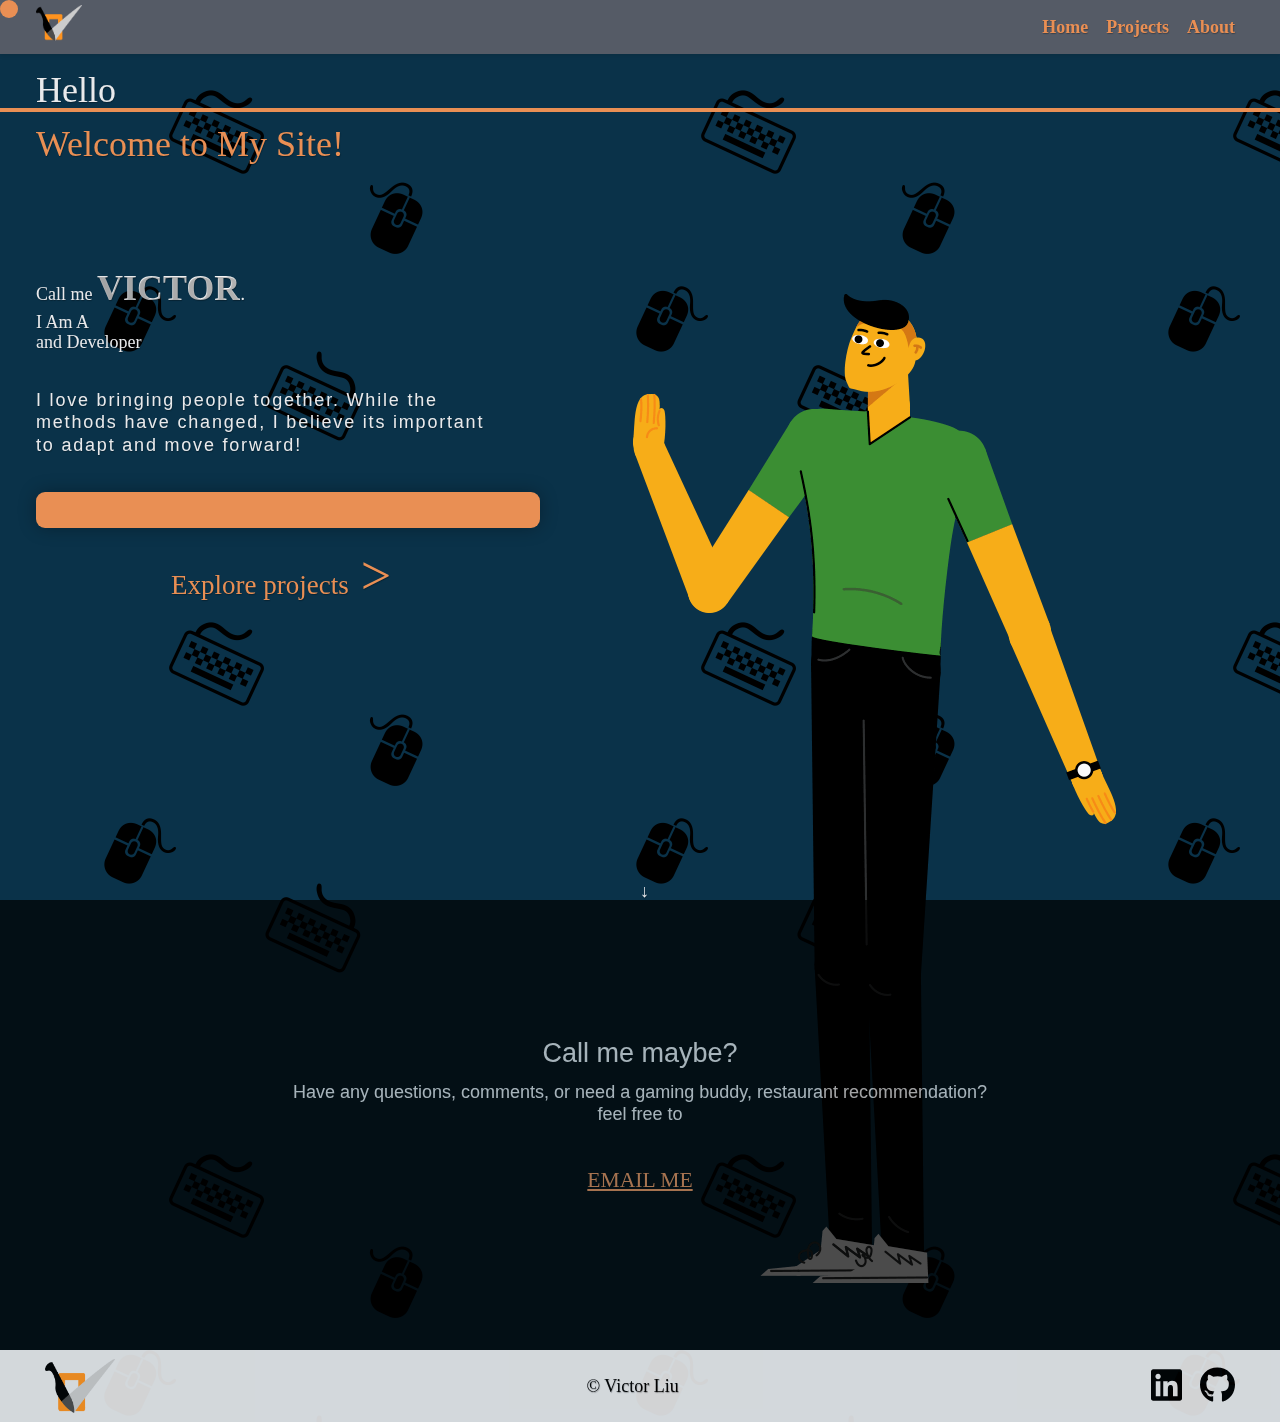
==== commit 662f8154: "doneish" ====
--- a/index.html
+++ b/index.html
@@ -4,6 +4,11 @@
     <meta charset="UTF-8">
     <meta http-equiv="X-UA-Compatible" content="IE=edge">
     <meta name="viewport" content="width=device-width, initial-scale=1.0" >
+    <meta name="description" content="Victor's Nook of the Internet is a personal website where Victor Liu showcases his projects and shares his thoughts.">
+<meta name="keywords" content="Victor Liu, personal website, projects, thoughts UI/UX design, Responsive design">
+<meta name="author" content="Victor Liu">
+<meta name="robots" content="index, follow">
+
     <link rel="stylesheet" href="/styles/reset.css">
     <link rel="stylesheet" href="/styles/global.css">
     <link rel="stylesheet" href="/styles/landing.css">
@@ -11,25 +16,24 @@
   </head>
   <body>
     <header>
-      <nav>
+      <nav class="container">
         <div class="logo isflex">
-          <a href="#"><img src="images/personallogo.png" alt="Homepage"></a>
+          <a href="/index.html"><img src="images/personallogo.png" alt="Homepage"></a>
         </div>
         <div class="nav-toggle">
           <button class="interactable" data-type="button">MENU</button>
         </div>
         <ul class="menu">
-          <li><a class="interactable" data-type="inlink" href="#">Home</a></li>
-          <li><a class="interactable" data-type="inlink" href="#">Projects</a></li>
-          <li><a class="interactable" data-type="inlink" href="#">About</a></li>
-          <li><a class="interactable" data-type="inlink" href="#">Contact</a></li>
+          <li><a class="interactable" data-type="inlink" href="/index.html">Home</a></li>
+          <li><a class="interactable" data-type="inlink" href="/projects.html">Projects</a></li>
+          <li><a class="interactable" data-type="inlink" href="/aboutme.html">About</a></li>
         </ul>
       </nav>
       <div id="mouse-trail">
         <i id="trail-icon" class=""></i>
       </div>
     </header>
-    <main class="">
+    <main>
         <section id="landing">
             <article class="intro"> 
                 <div class="container">
@@ -39,7 +43,11 @@
                     <h1 class="page__subject-title">Welcome to My Site!</h1>
                   </div>
                   <div class="intro__content">
-                    <h2 class="intro__content-heading`">Call me <span class="intro__content-span">Vic</span> or <span class="intro__content-span">Victor</span >.</h2>
+                    <h2 class="intro__content-heading`">Call me <span class="intro__content-span">Victor</span >.</h2>
+                      <div>
+                        <h3 class="word-cycle">I Am A</h3>
+                        <p >and Developer</p>
+                      </div>
                         <div class="intro__content-description">
                         I love bringing people together. While the methods have changed, I believe its important to adapt and move forward!</div>
                     <div class="intro__img-container">
@@ -50,40 +58,37 @@
                       <span class="content-mission" id="mission-text"></span>
                     </div>
                   </div>
-                    <a href="#" class="intro__content-CTA interactable" data-type="inlink">Explore projects <span> &gt;</span></a>
+                    <a href="/projects.html" class="intro__content-CTA interactable" data-type="inlink">Explore projects <span> &gt;</span></a>
                     <div class="landing__scroll">&#8595;</div>
                 </div>
             </article >
         </section>
-        <!-- rework section -->
-        <!-- <section class="contact isflex">
-          <div class="container">
-            <h2>Want to Chat?</h2>
-            <form>
-              <label for="name">Name:</label>
-              <input type="text" id="name" name="name" required>
-              <label for="email">Email:</label>
-              <input type="email" id="email" name="email" required>
-              <label for="message">Message:</label>
-              <textarea id="message" name="message" required></textarea>
-              <button type="submit">Send</button>
-            </form>
+       
+        
+         
+        <section id="contactme">
+          <div class="contact">
+          <h2>Call me maybe?</h2>
+          <p>Have any questions, comments, or need a gaming buddy, restaurant recommendation?<br> feel free to <a href="#" id="email-link">Email me</a></p>
           </div>
-        </section> -->
+        </section>
+      <footer class="footer isflex">
+        <div class="footer-left isflex">
+        <img src="images/personallogo.png" alt="Logo">
+        </div>
+        <p>&copy; Victor Liu</p>
+        <div class="footer-right isflex">
+          <ul class="footer__social isflex">
+            <li class="footer__social-link"> <a class="interactable" data-type="link" href="https://www.linkedin.com/in/victorshliu/"><img src="images/linkedin.svg" alt="LinkedIn"></a></li>
+            <li class="footer__social-link"></li>
+          </ul>
+        <a class="interactable" data-type="link" href="https://github.com/Victorshliu"><img src="images/github.svg" alt="Github"></a>
+        </div>
+      </footer>
     </main>
-    <footer class="footer isflex">
-      <div class="footer-left isflex">
-      <img src="images/personallogo.png" alt="Logo">
-      </div>
-      <p>&copy; Victor Liu</p>
-      <div class="footer-right isflex">
-        <ul class="footer__social isflex">
-          <li class="footer__social-link"> <a class="interactable" data-type="link" href="https://www.linkedin.com/in/victorshliu/"><img src="images/linkedin.svg" alt="LinkedIn"></a></li>
-          <li class="footer__social-link"></li>
-        </ul>
-      <a class="interactable" data-type="link" href="https://github.com/Victorshliu"><img src="images/github.svg" alt="Github"></a>
-      </div>
-</footer>
+   
+    
   </body>
 <script src="scripts/scripts.js"></script>
+<script src="scripts/landing.js"></script>
 </html> --- a/styles/global.css
+++ b/styles/global.css
@@ -31,12 +31,13 @@
   max-width: 18rem;
   margin: 0 auto;
   padding: 0 1rem;
+  flex: 1;
 }
 
 @media (min-width:40em) {
 
   .container {
-    max-width: 70%;
+    max-width: 72em;
     padding: 0 2rem;
   }
 }
@@ -55,10 +56,11 @@
 body {
   background-color: var(--bb);
   background-image: url(../images/portfolioBGrotate.png);
-  background-size:contain;
+  background-size: repeat;
   height: 100%;
   width: 100%;
   display: flex;
+  min-height: 100vh;
   /* padding-bottom: 4em; */
 }
 
@@ -69,24 +71,27 @@
   margin-top: 3em;
 }
 .page__subject-title{
-  padding-top: .5rem;
-  font-size: 1.25rem;
+  padding-top: 1rem;
+  font-size: 2rem;
   color: var(--bo);
 }
 .page__subject-heading{
   color: var(--lt);
+  font-size: 2em;
 }
 
 /* divider */
 hr {
   display: block;
   position: absolute;
-  top: 4.5em;
+  top: 5.5em;
   left: 0;
-  height: 0;
-  width: 100%;
-  border-bottom: 4px solid var(--bo);
-}
+  height: 4px;
+  width: 100vw;
+  border: none;
+  background-color: var(--bo);
+}
+
 /* mouse effect */
 #mouse-trail {
   height: 1em;
@@ -161,7 +166,8 @@
   transition: all 0.3s ease-in-out;
   opacity: 1;
   background-color: rgba(90, 94, 104, .95);
-  height: 2.5em;
+  height: 3em;
+
 
 }
 
@@ -219,6 +225,7 @@
 
 .nav-toggle button {
   transition: all 0.3s ease-in-out;
+  box-shadow: 0px 0px 40px 0px rgba(0,0,0,0.45);
 }
 
 @media (max-width: 40em) {
@@ -242,6 +249,7 @@
       font-family: var(--st);
       border-radius: 0.5rem;
       padding: 0.25rem .25rem;
+      box-shadow: 0px 0px 40px 0px rgba(0,0,0,0.45);
     }
 
     .menu {
@@ -317,6 +325,46 @@
   }
 }
 
+/* contact */
+#contactme {
+  background-color:black;
+  opacity: .7;
+  display: flex;
+  flex-direction: column;
+  width: 100%;
+}
+.contact {
+  display: flex;
+  flex-direction: column;
+  height: 50vh;
+  color: var(--lt);
+  text-align: center;
+  align-items: center;
+  justify-content: center;
+  font-family: var(--bt);
+
+}
+
+.contact h2 {
+  font-size: 1.5em;
+  margin-bottom: 0.5em;
+}
+
+.contact p {
+  margin-bottom: 1em;
+  line-height: 1.25em;
+}
+
+.contact a {
+  display: block;
+  font-size: 1.2em;
+  color: var(--bo);
+  text-transform: uppercase;
+  font-family: var(--ht);
+  margin-top: 2em;
+}
+
+
 
 /* Footer */
 
@@ -328,14 +376,14 @@
   height: 4em;
   position: absolute;
   width: 100vw;
-  bottom: 0;
+  bottom: auto;
   left: 0;
   right: 0;
   display: flex;
 }
 
 .footer-left {
-  /* margin: 0 4em */
+  margin-left: 2em;
 }
 
 .footer-left img {
@@ -345,7 +393,7 @@
 
 /* Social Links */
 .footer-right {
-  /* margin: 0 4em; */
+  margin-right: 2em;
 }
 .footer-right p {
   font-size: 0.8rem;
@@ -354,4 +402,7 @@
 .footer-right img {
   height: 2em;
   padding: .5em;
-}+}
+
+
+
--- a/styles/landing.css
+++ b/styles/landing.css
@@ -1,274 +1,259 @@
 /* Landing */
 
 #landing {
-    /* height: 100vh; */
-  }
-  .intro {
-    color: var(--lt);
-    height: 100vh;
-  }
-  
-  
-  
-  /* Intro Content */
-  
-  .intro__content {
-    margin-top: 2rem;
-    max-width: 100%;
-    font-family: var(--st);
-  }
-  .intro__content-heading {
-    font-family: var(--st);
-    font-size: 1.25rem;
-    letter-spacing: .01rem;
-    text-align: center;
-    animation: slide-in 0.5s ease-out forwards 1s;
+  min-height: 100vh;
+}
+.intro {
+  color: var(--lt);
+  height: 100vh;
+}
+
+/* Intro Content */
+
+.intro__content {
+  margin-top: 6rem;
+  max-width: 100%;
+  font-family: var(--st);
+  min-height: 10em;
+}
+
+.intro__content-heading {
+  font-family: var(--st);
+  letter-spacing: 0.01rem;
+  text-align: center;
+  animation: slide-in 0.5s ease-out forwards 1s;
+  opacity: 0;
+  font-size: 5em;
+}
+
+
+@keyframes slide-in {
+  from {
+    transform: translateX(-100%);
     opacity: 0;
   }
-  
-  @keyframes slide-in {
-    from {
-      transform: translateX(-100%);
-      opacity: 0;
-    }
-    to {
-      transform: translateX(0);
-      opacity: 1;
-    }
-  }
-  
-  .intro__content-description {
-    max-width: 26rem;
-    font-family: var(--bt);
-    text-align: left;
-    line-height: 1.25rem;
-    letter-spacing: .10rem;
-    text-shadow: 0.5px 0.5px 1px rgba(0, 0, 0, 0.3);
-    margin-top: 2.1rem;
-  }
-  
-  
-  
-  .intro__content-span {
-    color: var(--lt);
-    text-transform: uppercase;
-    background-image: linear-gradient(to right, var(--lt),white, var(--bo), white);
-    background-size: 300% auto;
-    background-clip: text;
-    -webkit-background-clip: text;
-    color: transparent;
-    animation: namegradient 5s ease infinite ;
-    font-size: 1.5rem;
-    font-weight:bolder;
-  }
-  
-  @keyframes namegradient {
-    0% {
-      background-position: 0% 50%;
-    }
-    50% {
-      background-position: 100% 50%;
-    }
-    100% {
-      background-position: 0% 50%;
-    }
-  }
-  
-  .intro__img-container {
-    max-width: 95%;
-    position: fixed;
-    z-index: -100;
-    right: -5.25rem;
-    top: 16rem;
-    
-  }
-  
-  .intro__img-container img {
-    max-width: 100%;
-    height: auto;
-  }
-  /* Mission Statement */
+  to {
+    transform: translateX(0);
+    opacity: 1;
+  }
+}
+
+.intro__content-description {
+  max-width: 26rem;
+  font-family: var(--bt);
+  text-align: left;
+  line-height: 1.25rem;
+  letter-spacing: 0.1rem;
+  text-shadow: 0.5px 0.5px 1px rgba(0, 0, 0, 0.3);
+  margin-top: 2.1rem;
+}
+
+.intro__content-span {
+  font-size: 2em;
+  color: var(--lt);
+  text-transform: uppercase;
+  background-image: linear-gradient(
+    to right,
+    var(--lt),
+    white,
+    var(--bo),
+    white
+  );
+  background-size: 300% auto;
+  background-clip: text;
+  -webkit-background-clip: text;
+  color: transparent;
+  animation: namegradient 5s ease infinite;
+  font-weight: bolder;
+}
+
+@keyframes namegradient {
+  0% {
+    background-position: 0% 50%;
+  }
+  50% {
+    background-position: 100% 50%;
+  }
+  100% {
+    background-position: 0% 50%;
+  }
+}
+
+.intro__img-container {
+  max-width: 95%;
+  position: fixed;
+  z-index: -100;
+  right: -5.25rem;
+  top: 16rem;
+}
+
+.intro__img-container img {
+  max-width: 100%;
+  height: auto;
+}
+/* Mission Statement */
+.intro__content-mission {
+  max-width: 26rem;
+  margin-top: 1rem;
+  color: var(--lt);
+  font-weight: bold;
+  font-family: var(--ht);
+  background-color: var(--bo);
+  padding: 1rem;
+  border-radius: 0.5rem;
+  box-shadow: 0 0 1rem rgba(0, 0, 0, 0.3);
+  position: relative;
+  width: 60%;
+  letter-spacing: 0.001em;
+  overflow: hidden;
+}
+
+@media (min-width: 40em) {
   .intro__content-mission {
-    max-width: 26rem;
-    margin-top: 1rem;
-    color: var(--lt);
-    font-weight: bold;
-    font-family: var(--ht);
-    background-color: var(--bo);
-    padding: 1rem;
-    border-radius: 0.5rem;
-    box-shadow: 0 0 1rem rgba(0, 0, 0, 0.3);
-    position: relative;
-    width: 60%;
-    letter-spacing: .001em;
-    overflow: hidden;
-  }
-
-  @media (min-width: 40em){
-    .intro__content-mission {
-      width: 50%;
-    }
-  }
-    
-  
-  
-  #mission-text{
-    animation: typing 2s steps(30, end), blink-caret .5s step-end infinite;
-    animation-delay: 5s;
-  }
-  
-  
-  
-  /* Intro Call to Action */
+    width: 50%;
+  }
+}
+
+#mission-text {
+  animation: typing 2s steps(30, end), blink-caret 0.5s step-end infinite;
+  animation-delay: 5s;
+}
+
+/* Intro Call to Action */
+.intro__content-CTA {
+  display: inline-block;
+  position: relative;
+  margin-top: 1em;
+  margin-left: 2em;
+  color: var(--bo);
+  font-family: var(--ht);
+  font-size: 1.5em;
+  text-decoration: none;
+  line-height: 0.7em;
+  animation: wiggle 3s cubic-bezier(0.25, 0.46, 0.45, 0.94) forwards;
+  animation-delay: 8s;
+}
+
+@media (min-width: 40em) {
   .intro__content-CTA {
-    display: inline-block;
-    position:relative;
-    margin-top: 1em;
-    margin-left: 2em;
-    color: var(--bo);
-    font-family: var(--ht);
-    font-size: 1.5em;
-    text-decoration: none;
-    line-height: .7em;
-    animation: wiggle 3s cubic-bezier(0.25, 0.46, 0.45, 0.94) forwards;
-    animation-delay: 8s;
-  }
-
-  @media (min-width: 40em){
-    .intro__content-CTA {
     margin-top: 1em;
     margin-left: 5em;
-    }
-  }
-  
-  .intro__content-CTA span {
-    display: inline-block;
-    font-size: 2em;
-    margin-left: 0.1em;
-    line-height: 0.8;
-    animation: arrow 1.5s infinite;
-    animation-delay: 8s;
-  }
-  
-  @keyframes arrow {
-    0% {
-      transform: translateX(0);
-    }
-    25% { /* add delay for first arrow */
-      transform: translateX(0) scale(1);
-    }
-    50% {
-      transform: translateX(0.5em) scale(0.8);
-    }
-    75% { /* add delay for second arrow */
-      transform: translateX(0.5em) scale(0.8);
-    }
-    100% {
-      transform: translateX(1em) scale(0.6);
-    }
-  }
-  
-    @keyframes wiggle {
-      0% {
-        transform: translateX(0);
-      }
-      25% {
-        transform: translateX(0.2em) rotateZ(-5deg);
-      }
-      50% {
-        transform: translateX(-0.2em) rotateZ(5deg);
-      }
-      75% {
-        transform: translateX(0.2em) rotateZ(-5deg);
-      }
-      100% {
-        transform: translateX(0) rotateZ(0);
-      }
-    }
-  
-  /* Contact form */
-    .contact {
-      background-color: rgba(0, 0, 0, 0.5);
-      text-align: center;
-      width: 100vw;
-      height: 100vh;
-      padding: 1rem 0;
-      position: relative;
-    }
-    
-    .contact h2 {
-      color: var(--bo);
-      font-family: var(--ht);
-      font-size: 2em;
-      margin: 2rem 0;
-    }
-    
-    .contact form {
-      display: inline-block;
-      text-align: left;
-    }
-    
-    .contact label {
-      display: block;
-      color: var(--bo);
-      font-family: var(--st);
-      font-size: 1.2em;
-      margin-bottom: 0.5rem;
-    }
-    
-    .contact input,
-    .contact textarea {
-      display: block;
-      width: 100%;
-      padding: 0.5rem;
-      margin-bottom: 1rem;
-      border: none;
-      border-radius: 0.5rem;
-      background-color: var(--lt);
-      color: var(--dt);
-      font-family: var(--bt);
-      font-size: 1.2em;
-    }
-    
-    .contact textarea {
-      height: 10rem;
-    }
-    
-    .contact button {
-      padding: 0.5rem 1rem;
-      border: none;
-      border-radius: 0.5rem;
-      background-color: var(--bo);
-      color: var(--bg);
-      font-family: var(--ht);
-      font-size: 1.2em;
-      cursor: pointer;
-    }
-    
-    .contact button:hover {
-      background-color: var(--lt);
-    }
+  }
+}
+
+.intro__content-CTA span {
+  display: inline-block;
+  font-size: 2em;
+  margin-left: 0.1em;
+  line-height: 0.8;
+  animation: arrow 1.5s infinite;
+  animation-delay: 8s;
+}
+
+@keyframes arrow {
+  0% {
+    transform: translateX(0);
+  }
+  25% {
+    /* add delay for first arrow */
+    transform: translateX(0) scale(1);
+  }
+  50% {
+    transform: translateX(0.5em) scale(0.8);
+  }
+  75% {
+    /* add delay for second arrow */
+    transform: translateX(0.5em) scale(0.8);
+  }
+  100% {
+    transform: translateX(1em) scale(0.6);
+  }
+}
+
+@keyframes wiggle {
+  0% {
+    transform: translateX(0);
+  }
+  25% {
+    transform: translateX(0.2em) rotateZ(-5deg);
+  }
+  50% {
+    transform: translateX(-0.2em) rotateZ(5deg);
+  }
+  75% {
+    transform: translateX(0.2em) rotateZ(-5deg);
+  }
+  100% {
+    transform: translateX(0) rotateZ(0);
+  }
+}
 
 /* 
     Scroll Indicator */
-    .landing__scroll {
-        position: absolute;
-        display: inline-block;
-        margin-top: 1em;
-        color: var(--lt);
-        animation: pulse 2s infinite;
-        bottom: 1em;
-        left: 50%;
-      }
-      
-      @keyframes pulse {
-        0% {
-          transform: scale(1);
-        }
-        50% {
-          transform: scale(1.5);
-        }
-        100% {
-          transform: scale(1);
-        }
-      }
+.landing__scroll {
+  position: absolute;
+  display: inline-block;
+  margin-top: 1em;
+  color: var(--lt);
+  animation: pulse 2s infinite;
+  bottom: 0;
+  left: 50%;
+}
+
+@keyframes pulse {
+  0% {
+    transform: scale(1);
+  }
+  50% {
+    transform: scale(1.5);
+  }
+  100% {
+    transform: scale(1);
+  }
+}
+
+
+.word-cycle:after {
+  font-size: 1.5em;
+	content: "";
+	animation: word-cycle 15s ease infinite alternate;
+}
+
+@keyframes word-cycle {
+	0% {
+		content: " Brother";
+		color: #d200b2;
+	}
+	12.5% {
+		content: " Father";
+		color: #af0000;
+	}
+	25% {
+		content: " Chef";
+		color: #b14102;
+	}
+	37.5% {
+		content: " Entertainer";
+		color: #a1941e;
+	}
+	50% {
+		content: " Gamer";
+		color: #4f8906;
+	}
+	62.5% {
+		content: " Developer";
+		color: #048f6e;
+	}
+	75% {
+		content: " Motion Designer";
+		color: #0643b8;
+	}
+	87.5% {
+		content: " QTPIE";
+		color: #150674;
+	}
+	100% {
+		content: " Friend";
+		color: #6d0088;
+	}
+}